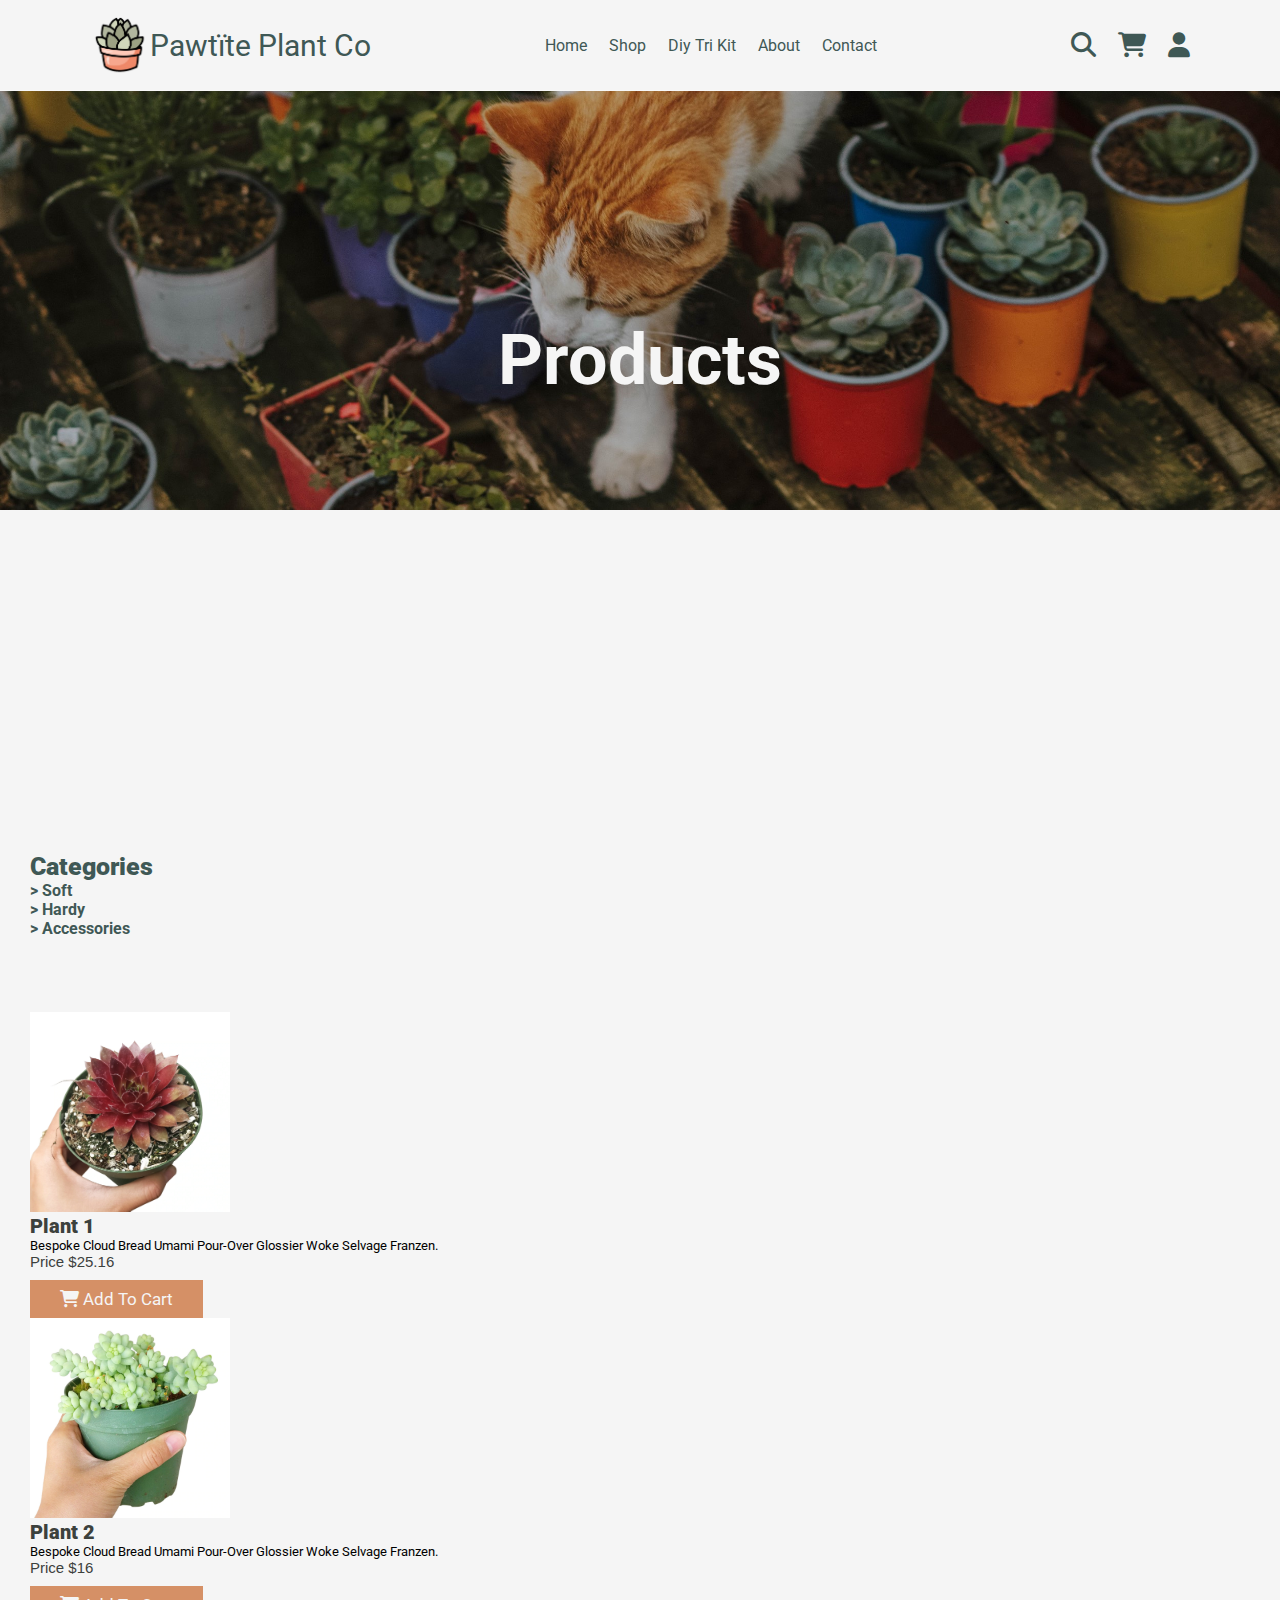
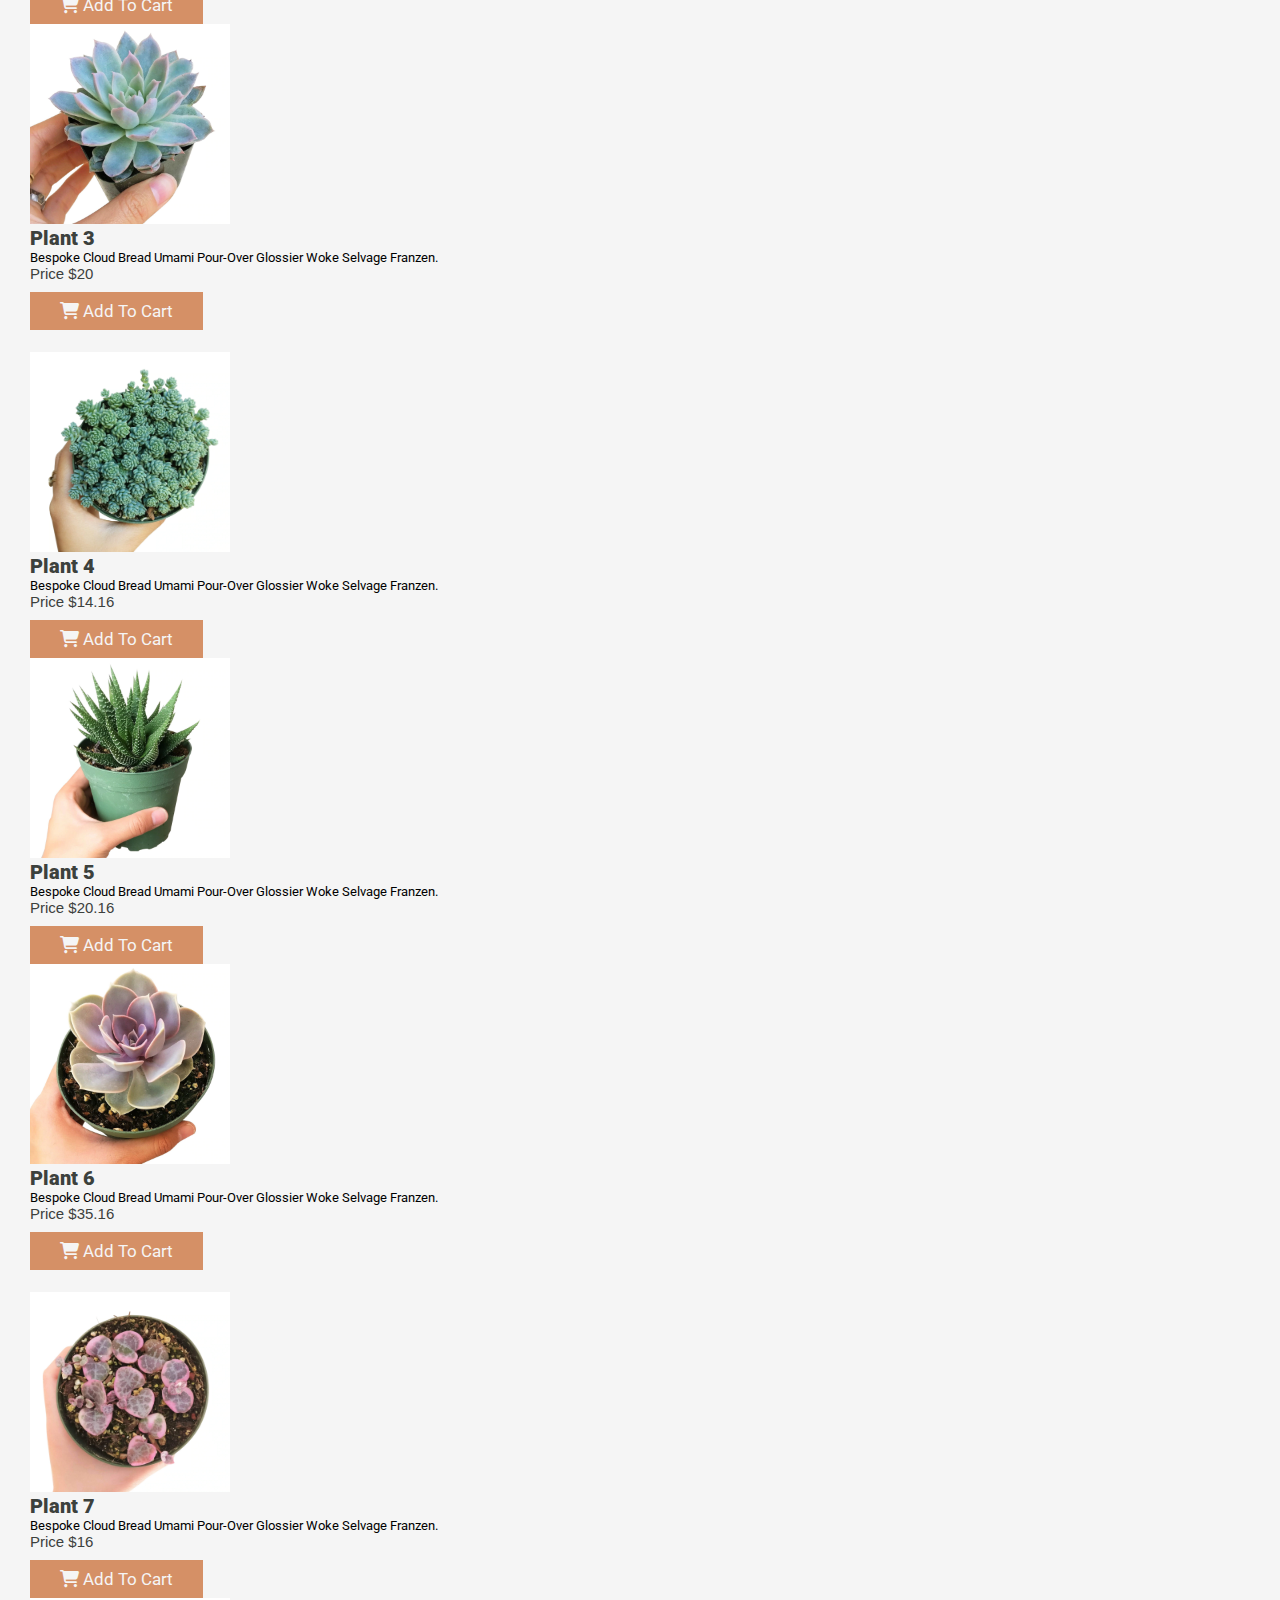
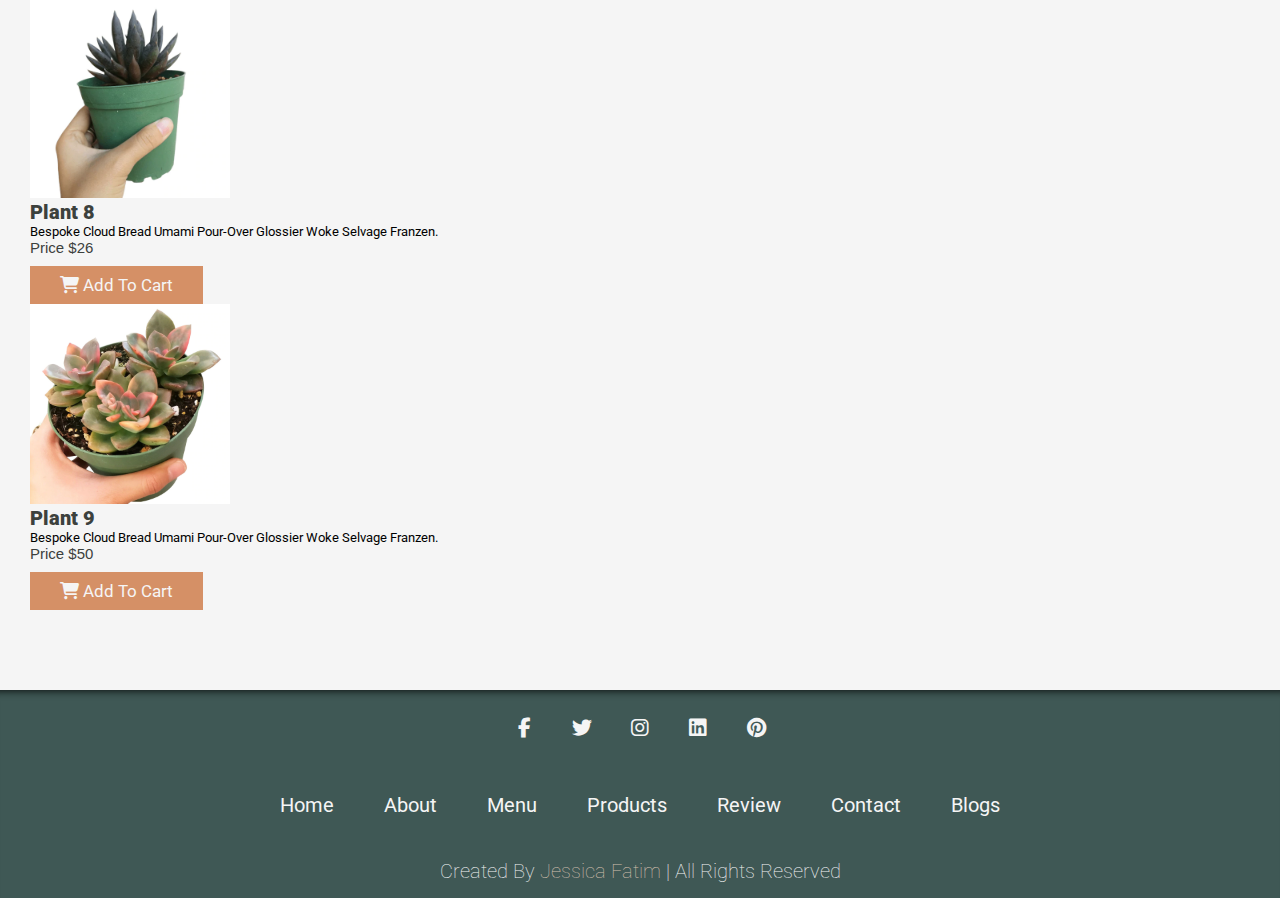
==== product.html @ b2db926b "3 pages before table" ====
<!DOCTYPE html>
<html lang="en">
<head>
    <meta charset="UTF-8">
    <meta http-equiv="X-UA-Compatible" content="IE=edge">
    <meta name="viewport" content="width=device-width, initial-scale=1.0">
    <title>Pawtïte Plant Co | Prodducts</title>
    <!-- font awesome cdn link -->
    <link rel="stylesheet" href="https://cdnjs.cloudflare.com/ajax/libs/font-awesome/6.1.1/css/all.min.css"/>
    <!--bootstrap-->
    <link href="https://cdn.jsdelivr.net/npm/bootstrap@5.1.3/dist/css/bootstrap.min.css" rel="stylesheet" class="a" integrity="sha384-1BmE4kWBq78iYhFldvKuhfTAU6auU8tT94WrHftjDbrCEXSU1oBoqyl2QvZ6jIW3" crossorigin="anonymous"/>
    <!-- custom css file link -->
    <link rel="stylesheet" href="styles/style.css"/>

    <style>
        .banner {
            background-image:
            url(/img/productbanner.jpg);
            /* Create the parallax scrolling effect */
            background-repeat: no-repeat;
            background-attachment: fixed;
            background-size: contain;
            /* padding-top: 70px; */
            position: relative;
            object-fit: cover;
            height: 80vh;
            width:100%;

        }

        .banner-text {
            text-align: center;
            position: relative;
            font-size: 7rem;
            padding: 15rem 0;
            color: var(--white);
            top: 50%;
            left: 50%;
            transform: translate(-50%, -50%);
        }

        .product-page{
            /* padding-top: 10rem;
            padding-bottom: 10rem; */
            padding: 8rem 0;
        }

        .product-image{
	        width: 200px;
	        height: 200px;
        }

        .card-title{
            color: var(--lochinvar);
            font-size: 20px;
        }

        .card-text{
            font-size: 13px;
        }

        .blog-sidebar-title{
            color: var(--main-text);
            font-size: 25px;
        }

        .blog-sidebar-list{
            color: var(--main-text);
            font-size: 16px;
        }

        .blog-sidebar-text{
            color: var(--main-text);
            font-size: 16px;
        }

        .blog-form{
            padding: 3rem;
        }

        .tags{
            color: var(--lochinvar);
            font-family: 'Kanit',sans-serif;
            font-size: 15px;
            font-weight: 200;
        }

        </style>
</head>

<body>
    <!-- header section starts -->

    <header class="header">

        <a href="#" class="logo">
            <div class="brand">
            <img src="img/fakelogo.png" alt="">
            <span>Pawtïte Plant Co</span>
            </div>
        </a>
    
        <nav class="navbar">
    
            <div class="d-block">
                <a id="loginLink">login</a>
                <a href="index.html">home</a>
                <a href="product.html">shop</a>
                <a href="#diy tri kit">diy tri kit</a>
                <a href="index.html#about">about</a>
                <a href="index.html#contact">contact</a>
            </div>
    
        </nav>
    
        <div class="icons">
            <div class="fas fa-search" id="search-btn"></div>
            <div class="fas fa-shopping-cart" id="cart-btn"></div>
            <div class="fa-solid fa-user" id="login-btn"></div>
            <div class="fas fa-bars" id="menu-btn"></div>
            
        </div>
    
        <div class="search-bar-container">
            <input type="search" id="search-bar" placeholder="search here...">
            <label for="search-bar" class="fas fa-search"></label>
        </div>
    
        <div class="cart-items-container">
            <div class="cart-item">
                <span class="fas fa-times"></span>
                <img src="img/cart-item-1.png" alt="">
                <div class="content">
                    <h3>cart item 01</h3>
                    <div class="price">$15.99/-</div>
                </div>
            </div>
            <div class="cart-item">
                <span class="fas fa-times"></span>
                <img src="img/cart-item-2.png" alt="">
                <div class="content">
                    <h3>cart item 02</h3>
                    <div class="price">$15.99/-</div>
                </div>
            </div>
            <div class="cart-item">
                <span class="fas fa-times"></span>
                <img src="img/cart-item-3.png" alt="">
                <div class="content">
                    <h3>cart item 03</h3>
                    <div class="price">$15.99/-</div>
                </div>
            </div>
            <div class="cart-item">
                <span class="fas fa-times"></span>
                <img src="img/cart-item-4.png" alt="">
                <div class="content">
                    <h3>cart item 04</h3>
                    <div class="price">$15.99/-</div>
                </div>
            </div>
            <a href="#" class="btn">checkout now</a>
        </div>
    
    </header>
    
    <!-- header section ends -->

    <!--login form starts-->

<div class="login-form-container">

    <div class="fas fa-times" id="form-close"></div>

    <form action="">
        <h3>login</h3>
        <input type="email" class="box" placeholder="enter your email">
        <input type="password" class="box" placeholder="enter your password">
        <input type="submit" value="login now" class="btn">
        <input type="checkbox" id="remember">
        <label for="remember">remember me</label>
        <p>forget password? <a href="#">click here</a></p>
        <p>don't have an account? <a href="#">register now</a></p>
    </form>

</div>
<!--login form ends-->

    <div class="banner">
        <h1 class="banner-text">Products</h1>
    </div>

	<section class="product-page">
		<div class="container">
			<div class="row">

				<div class="blog-form col-xxl-3">


					<div>&nbsp;</div>
					<div>&nbsp;</div>

					<h2 class="blog-sidebar-title"><b>Categories</b></h2>
					<hr />

					<p class="blog-sidebar-list"><b><span class="list-icon"> > </span> Soft</b></p>
					<p class="blog-sidebar-list"><b><span class="list-icon"> > </span> Hardy</b></p>
					<p class="blog-sidebar-list"><b><span class="list-icon"> > </span> Accessories</b></p>

                    

					<div>&nbsp;</div>
					<div>&nbsp;</div>


				</div>
				<!--END  <div class="col-lg-3 blog-form">-->

				<div class=" col-lg-9" style="padding-left: 30px;">
					<div class="row">
						<div class="col">
							
						</div>

						<div class="col">

						</div>

					</div>
					<!-- Sorting by <div class="row"> -->
					<div>&nbsp;</div>
					<div>&nbsp;</div>

					<div class="row row-cols-8">
						<div class="col-xs-1 col-sm-4 col-md-5 col-lg-4">
							<div class="card">
								<div class="card-body text-center">
									<img src="img/featured-plant-1.png" class="product-image">
									<h5 class="card-title"><b>Plant 1</b></h5>
									<p class="card-text small">Bespoke cloud bread umami pour-over glossier woke selvage franzen.</p>
									<p class="tags">Price $25.16</p>
                                    <a href="#" class="btn" id="add-cart-btn"><i class="fa fa-shopping-cart" aria-hidden="true"></i> Add to cart</a>
								</div>
							</div>
						</div>

						<div class="col-xs-1 col-sm-4 col-md-5 col-lg-4">
							<div class="card">
								<div class="card-body text-center">
									<img src="img/featured-plant-2.png" class="product-image">
									<h5 class="card-title"><b>Plant 2</b></h5>
									<p class="card-text small">Bespoke cloud bread umami pour-over glossier woke selvage franzen.</p>
									<p class="tags">Price $16</p>
									<a href="#" class="btn" id="add-cart-btn"><i class="fa fa-shopping-cart" aria-hidden="true"></i> Add to cart</a>
								</div>
							</div>
						</div>

						<div class="col-xs-1 col-sm-4 col-md-5 col-lg-4">
							<div class="card">
								<div class="card-body text-center">
									<img src="img/featured-plant-3.png" class="product-image">
									<h5 class="card-title"><b>Plant 3</b></h5>
									<p class="card-text small">Bespoke cloud bread umami pour-over glossier woke selvage franzen.</p>
									<p class="tags">Price $20</p>
									<a href="#" class="btn" id="add-cart-btn"><i class="fa fa-shopping-cart" aria-hidden="true"></i> Add to cart</a>
								</div>
							</div>
						</div>

					</div>
					<!-- Sorting by <div class="row"> -->

					<div>&nbsp;</div>
					<div>&nbsp;</div>

					<div class="row">
						<div class="col-xs-1 col-sm-4 col-md-5 col-lg-4">
							<div class="card">
								<div class="card-body text-center">
									<img src="img/featured-plant-4.png" class="product-image">
									<h5 class="card-title"><b>Plant 4</b></h5>
									<p class="card-text small">Bespoke cloud bread umami pour-over glossier woke selvage franzen.</p>
									<p class="tags">Price $14.16</p>
                                    <a href="#" class="btn" id="add-cart-btn"><i class="fa fa-shopping-cart" aria-hidden="true"></i> Add to cart</a>
								</div>
							</div>
						</div>

						<div class="col-xs-1 col-sm-4 col-md-5 col-lg-4">
							<div class="card">
								<div class="card-body text-center">
									<img src="img/featured-plant-5.png" class="product-image">
									<h5 class="card-title"><b>Plant 5</b></h5>
									<p class="card-text small">Bespoke cloud bread umami pour-over glossier woke selvage franzen.</p>
									<p class="tags">Price $20.16</p>
									<a href="#" class="btn" id="add-cart-btn"><i class="fa fa-shopping-cart" aria-hidden="true"></i> Add to cart</a>
								</div>
							</div>
						</div>

						<div class="col-xs-1 col-sm-4 col-md-5 col-lg-4">
							<div class="card">
								<div class="card-body text-center">
									<img src="img/featured-plant-6.png" class="product-image">
									<h5 class="card-title"><b>Plant 6</b></h5>
									<p class="card-text small">Bespoke cloud bread umami pour-over glossier woke selvage franzen.</p>
									<p class="tags">Price $35.16</p>
                                    <a href="#" class="btn" id="add-cart-btn"><i class="fa fa-shopping-cart" aria-hidden="true"></i> Add to cart</a>
								</div>
							</div>
						</div>

					</div>
					<!-- Sorting by <div class="row"> -->
					<div>&nbsp;</div>
					<div>&nbsp;</div>

					<div class="row">
						<div class="col-xs-1 col-sm-4 col-md-5 col-lg-4">
							<div class="card">
								<div class="card-body text-center">
									<img src="img/featured-plant-7.png" class="product-image">
									<h5 class="card-title"><b>Plant 7</b></h5>
									<p class="card-text small">Bespoke cloud bread umami pour-over glossier woke selvage franzen.</p>
									<p class="tags">Price $16</p>
									<a href="#" class="btn" id="add-cart-btn"><i class="fa fa-shopping-cart" aria-hidden="true"></i> Add to cart</a>
								</div>
							</div>
						</div>

						<div class="col-xs-1 col-sm-4 col-md-5 col-lg-4">
							<div class="card">
								<div class="card-body text-center">
									<img src="img/featured-plant-8.png" class="product-image">
									<h5 class="card-title"><b>Plant 8</b></h5>
									<p class="card-text small">Bespoke cloud bread umami pour-over glossier woke selvage franzen.</p>
									<p class="tags">Price $26</p>
									<a href="#" class="btn" id="add-cart-btn"><i class="fa fa-shopping-cart" aria-hidden="true"></i> Add to cart</a>
								</div>
							</div>
						</div>

						<div class="col-xs-1 col-sm-4 col-md-5 col-lg-4">
							<div class="card">
								<div class="card-body text-center">
									<img src="img/featured-plant-9.png" class="product-image">
									<h5 class="card-title"><b>Plant 9</b></h5>
									<p class="card-text small">Bespoke cloud bread umami pour-over glossier woke selvage franzen.</p>
									<p class="tags">Price $50</p>
                                    <a href="#" class="btn" id="add-cart-btn"><i class="fa fa-shopping-cart" aria-hidden="true"></i> Add to cart</a>
								</div>
							</div>
						</div>

					</div>
					<!-- Sorting by <div class="row"> -->
				</div>
            </section>
<!-- footer section starts  -->

<footer class="footer">

    <div class="share">
        <a href="#" class="fab fa-facebook-f"></a>
        <a href="#" class="fab fa-twitter"></a>
        <a href="#" class="fab fa-instagram"></a>
        <a href="#" class="fab fa-linkedin"></a>
        <a href="#" class="fab fa-pinterest"></a>
    </div>

    <div class="links">
        <a href="#">home</a>
        <a href="#">about</a>
        <a href="#">menu</a>
        <a href="#">products</a>
        <a href="#">review</a>
        <a href="#">contact</a>
        <a href="#">blogs</a>
    </div>

    <div class="credit">created by <span>jessica fatim</span> | all rights reserved</div>
 
</footer>

<!-- footer section ends -->

<!-- custom js file link  -->
<script src="/scripts/script.js"></script>
<script src="https://cdn.jsdelivr.net/npm/bootstrap@5.1.3/dist/js/bootstrap.bundle.min.js" integrity="sha384-ka7Sk0Gln4gmtz2MlQnikT1wXgYsOg+OMhuP+IlRH9sENBO0LRn5q+8nbTov4+1p" crossorigin="anonymous"></script>

</body>
</html>
---- styles/style.css ----
@import url('https://fonts.googleapis.com/css2?family=Roboto:wght@100;300;400;500;700&display=swap');
@import url(https://fonts.googleapis.com/css?family=Source+Sans+Pro);

:root{
    --white: #f5f5f5;
    --button-color:#d59066;
    --highlight-color: #f2d1c2;
    --soft-amber:#d1bfad;
    --main-text: #3f5855;
    --lochinvar: #3c413d;
    --horizon: #c3d7d2;
    --border:.1rem solid rgba(255,255,255,.3);
}

*{
    font-family: 'Roboto', sans-serif;
    margin:0; padding:0;
    box-sizing: border-box;
    outline: none; border:none;
    text-decoration: none;
    text-transform: capitalize;
    transition: .2s linear;
}

/* fixes bootstrap blue links*/

a, a:hover, a:focus, a:active{
    text-decoration: none;
    color: inherit;
}

html{
    font-size: 62.5%;
    overflow-x: hidden;
    scroll-padding-top: 9rem;
    scroll-behavior: smooth;
}

html::-webkit-scrollbar{
    width: .8rem;
}

html::-webkit-scrollbar-track{
    background: transparent;
}

html::-webkit-scrollbar-thumb{
    background: var(--lochinvar);
    border-radius: 5rem;
}

.btn{
    margin-top: 1rem;
    display: inline-block;
    padding:.9rem 3rem;
    font-size: 1.7rem;
    color:var(--white);
    background: var(--button-color);
    cursor: pointer;
}

.btn:hover{
background:#d59066;
color:var(--white);
letter-spacing: .2rem;
box-shadow: 0px 0px 7px 1px #a26d4d;
}

body{
    background: var(--white);
}

.heading{
    text-align: center;
    color: var(--button-color);
    text-transform: uppercase;
    padding-bottom: 3.5rem;
    font-size: 4rem;
}

.heading span{
    color:var(--main-text);
    text-transform: uppercase;
}

.header{
    background: var(--white);
    display: flex;
    align-items: center;
    justify-content: space-between;
    padding:1.5rem 7%;
    border-bottom: var(--border);
    position: fixed;
    top:0; left: 0; right: 0;
    z-index: 1000;
}

.header .logo img{
    height: 6rem;
}

.brand {
    display: flex;
    align-items: center;
    color:var(--main-text);
    font-size: 3rem;
}

.header .navbar a{
    margin:0 1rem;
    font-size: 1.6rem;
    color:var(--main-text);
}

.header .navbar a:hover{
    color:var(--soft-amber);
    border-bottom: .1rem solid var(--soft-amber);
    padding-bottom: .5rem;
}

.header .icons div{
    color:#3f5855;
    cursor: pointer;
    font-size: 2.5rem;
    margin-left: 2rem;
}

.header .icons div:hover{
    color:var(--soft-amber);
}

.fa-times{
    font-size: 25px !important;
}

#menu-btn{
    display: none;
}

#loginLink{
    display: none;
}

.header .search-bar-container{
    position: absolute;
    top:115%; right: 7%;
    background: var(--white);
    width: 50rem;
    height: 5rem;
    display: flex;
    align-items: center;
    transform: scaleY(0);
    transform-origin: top;
}
  
.header .search-bar-container.active{
    transform: scaleY(1);
    box-shadow: rgba(50, 50, 93, 0.25) 0px 13px 27px -5px, rgba(0, 0, 0, 0.3) 0px 8px 16px -8px;
}
  
.header .search-bar-container input{
    height: 100%;
    width: 100%;
    font-size: 1.6rem;
    color: var(--main-text);
    padding:1rem;
    text-transform: none;
}
  
.header .search-bar-container label{
    color: var(--main-text);
    cursor: pointer;
    font-size: 2.2rem;
    margin-right: 1.5rem;
}
  
.header .search-bar-container label:hover{
    color:var(--soft-amber);
}
/* loginform */
.login-form-container{
    position: fixed;
    top:-120%; left: 0;
    z-index: 10000;
    min-height: 100vh;
    width:100%;
    background:rgba(0,0,0,.7);
    display: flex;
    align-items: center;
    justify-content: center;
}
  
.login-form-container.active{
top:0;
}

.login-form-container form{
margin:2rem;
padding:1.5rem 2rem;
border-radius: .5rem;
background:#fff;
width:50rem;
}

.login-form-container form h3{
font-size: 3rem;
color:#444;
text-transform: uppercase;
text-align: center;
padding:1rem 0;
}

.login-form-container form .box{
width:100%;
padding:1rem;
font-size: 1.7rem;
color:#333;
margin:.6rem 0;
border:.1rem solid rgba(0,0,0,.3);
text-transform: none;
}

.login-form-container form .box:focus{
border-color: #333;
}

.login-form-container form #remember{
margin:2rem 0;
}

.login-form-container form label{
font-size: 1.5rem;
}

.login-form-container form .btn{
display: block;
width:100%;
}
  
.login-form-container form p{
    padding:.5rem 0;
    font-size: 1.5rem;
    color:#666;
}
  
.login-form-container form p a{
    color:var(#666);
}
  
.login-form-container form p a:hover{
    color:#333;
    text-decoration: underline;
}
  
.login-form-container #form-close{
      
    position: absolute;
    top:2rem; right:3rem;
    font-size: 5rem;
    color:var(--button-color);
    cursor: pointer;
}
/* loginformend */

.header .cart-items-container{
    position: absolute;
    top:100%; right: -100%;
    height: calc(100vh - 9.5rem);
    width: 35rem;
    background: #fff;
    padding:0 1.5rem;
}

.header .cart-items-container.active{
    right: 0;
}

.header .cart-items-container .cart-item{
    position: relative;
    margin:2rem 0;
    display: flex;
    align-items: center;
    gap:1.5rem;
}

.header .cart-items-container .cart-item .fas fa-times{
    position: absolute;
    top:1rem; right: 1rem;
    font-size: 2rem;
    cursor: pointer;
    color: var(--black);
}

.header .cart-items-container .cart-item .fas fa-times:hover{
    color:var(--main-color);
}

.header .cart-items-container .cart-item img{
    height: 7rem;
}

.header .cart-items-container .cart-item .content h3{
    font-size: 2rem;
    color:var(--main-text);
    padding-bottom: .5rem;
}

.header .cart-items-container .cart-item .content .price{
    font-size: 1.5rem;
    color:var(--main-text);
}

.header .cart-items-container .btn{
    width: 100%;
    text-align: center;
}

#home{
    
   padding-top:91px;
   
}

.carousel-item img {
    object-fit: cover;
    object-position: center;
    height: 60vh;
    overflow: hidden;
}

.carousel-item:before {
    content:"";
    display:block;
    position:absolute;
    top: 0;
    width: 100vw;
    height: 60vh;
    background-image:linear-gradient(to bottom, transparent, rgba(0,0,0,0.7));
  }


.carousel-caption{
    right: 0;
    left: 50%;
    transform: translate(-50%, -50%);
}

.home .carousel-item h1{
    font-size: 3rem;
    /* margin-bottom: .5em; */
    color:var(--white);
    opacity: 0;
    
}

.home .carousel-item p{
    font-size: 1.5em;
    color:var(--white);
    opacity: 0;
}

.home .carousel-item.active h1{
    animation: fadeInLeft 1s ease forwards;
}

.home .carousel-item.active p{
    animation: fadeInRight 1s ease forwards;
}

@keyframes fadeInLeft{
    0%{
        opacity: 0;
        transform: translateX(-30px);
    }
    100%{
        opacity: 1;
        transform: translateX(0px);
    }
}
@keyframes fadeInRight{
    0%{
        opacity: 0;
        transform: translateX(30px);
    }
    100%{
        opacity: 1;
        transform: translateX(0px);
    }
}

.about, .featured, .review, .contact{
    padding:2rem 7%;
}

.about .row{
    display:flex;
    align-items: center;
    background:var(--horizon);
    flex-wrap: wrap;
}

.about .row:hover {
    transform: scale(1.01);
}

.about .row .image{
    flex:1 1 45rem;

}

.about .row .image img{
    width: 100%;
    padding: 1.5rem;
    padding-top: 2.5rem;
    padding-bottom: 2.5rem;
}

.about .row .content{
    flex:1 1 45rem;
}

.about .row .content h3{
    font-size: 3rem;
    color:var(--lochinvar);
}

.about .row .content p{
    font-size: 1.6rem;
    color:var(--white);
    padding:1rem 0;
    line-height: 1.8;
}

.featured .box-container{
    display: grid;
    grid-template-columns: repeat(auto-fit, minmax(30rem, 1fr));
    gap:1.5rem;
}

.featured .box-container .box{
    padding:5rem;
    text-align: center;
    border:var(--soft-amber);    
}

.featured .box-container .box img{
    height: 10rem;
}

.featured .box-container .box h3{
    color: var(--soft-amber);
    font-size: 2rem;
    padding:1rem 0;
}

.featured .box-container .box:hover h3{
    color: var(--main-text);
}

.featured .box-container .box:hover div{
    color: var(--main-text);
}

.featured .box-container .box .price{
    color: var(--soft-amber);
    font-size: 2.5rem;
    padding:.5rem 0;
}

.featured .box-container .box .price span{
    font-size: 1.5rem;
    text-decoration: line-through;
    font-weight: lighter;
}

.featured .box-container .box:hover{
    background:var(--highlight-color);
}

.featured .box-container .box:hover > *{
    color:var(--white);
}
/* featured products end */

/* review section */
.review .box-container{
    display: flex;
    grid-template-columns: repeat(auto-fit, minmax(30rem, 1fr));
    gap:1.5rem;
}

.review .box-container .box{
    border:var(--border);
    text-align: center;
    padding:3rem 2rem;
}

.review .box-container .box p{
    font-size: 1.5rem;
    line-height: 1.8;
    color:var(--main-text);
    padding:2rem 0;
}

.review .box-container .box .user{
    height: 7rem;
    width: 7rem;
    border-radius: 50%;
    object-fit: cover;
}

.review .box-container .box h3{
    padding:1rem 0;
    font-size: 2rem;
    color:#fff;
}

.review .box-container .box .stars i{
    font-size: 1.5rem;
    color:var(--lochinvar);
}
/* review section end*/

/* contact form starts */

.contact{
    padding-bottom: 10rem;
}
.contact .row{
    display: flex;
    background:var(--soft-amber);
    flex-wrap: wrap;
    gap:1rem;
    
}

.contact .row .map{
    flex:1 1 45rem;
    padding-top: 1rem;
    padding-bottom: 1rem;
    width: 100%;
    object-fit: cover;
}

.contact .row form{
    flex:1 1 45rem;
    padding:5rem 2rem;
    text-align: center;
}

.contact .row form h3{
    text-transform: uppercase;
    font-size: 3.5rem;
    color:var(--white);
}

.contact .row form .inputBox{
    display: flex;
    align-items: center;
    margin-top: 2rem;
    margin-bottom: 2rem;
    background:var(--white);
    border:var(--soft-amber);
}

.contact .row form .inputBox span{
    color: var(--main-text);
    font-size: 2rem;
    padding-left: 2rem;
}

.contact .row form .inputBox input{
    width: 100%;
    padding:2rem;
    font-size: 1.7rem;
    color:var(--main-text);
    text-transform: none;
    background:none;
}

.select-box {
    cursor: pointer;
    position : relative;
    margin-bottom: 5rem;
    width: 100%;
  }
  
  .select,
  .label {
    color: var(--main-text);
    display: block;
    font: 400 17px/2em 'Source Sans Pro', sans-serif;
  }
  
  .select {
    width: 100%;
    position: absolute;
    top: 0;
    padding: 5px 0;
    height: 40px;
    opacity: 0;
    filter: "progid:DXImageTransform.Microsoft.Alpha(Opacity=0)";
    background: none transparent;
    border: 0 none;
  }
  .select-box1 {
    background: var(--white);
  }
  
  .label {
    position: relative;
    padding: 5px 10px;
    cursor: pointer;
  }
  .open .label::after {
     content: "▲";
  }
  .label::after {
    content: "▼";
    font-size: 12px;
    position: absolute;
    right: 0;
    top: 0;
    padding: 5px 15px;
    border-left: 5px solid var(--white);
  }

/* contact form ends */

footer{
    background:var(--main-text);
    text-align: center;
    box-shadow: inset 0 10px 10px -10px black;
    /* position:relative; */
    /* padding-top: 20px; */
    bottom: 0;
    width: 100%;
}

footer .share{
    padding:1rem 0;
}

footer .share a{
    height: 5rem;
    width: 5rem;
    line-height: 5rem;
    font-size: 2rem;
    color:var(--white);
    border:var(--white);
    margin:.3rem;
    border-radius: 50%;
}

footer .share a:hover{
    background-color: var(--lochinvar);
}

footer .links{
    display: flex;
    justify-content: center;
    flex-wrap: wrap;
    padding:2rem 0;
    gap:1rem;
}

footer .links a{
    padding:.7rem 2rem;
    color:var(--white);
    border:var(--white);
    font-size: 2rem;
}

footer .links a:hover{
    background:var(--lochinvar);
}

footer .credit{
    font-size: 2rem;
    color:var(--white);
    font-weight: lighter;
    padding:1.5rem;
}

footer .credit span{
    color:var(--soft-amber);
}

/* registration form */



/* media queries  */
@media (min-width:991px){
    #home{
    
        padding-top:91px;
        
     }
}

@media (max-width:991px){

    html{
        font-size: 55%;
    }

    #home{
    
        padding-top:80.17px;
        
     }

}

@media (max-width:863px){

    #menu-btn{
        display: inline-block;
    }

    #loginLink{
        display:inline-block;
    }

    #login-btn{
        display:none;
    }

    .header .navbar{
        position: absolute;
        top:100%; right: -100%;
        background: #fff;
        width: 30rem;
        height: calc(100vh - 9.5rem);
    }

    .header .navbar.active{
        right:0;
    }

    .header .navbar a{
        color:var(--black);
        display: block;
        margin:1.5rem;
        padding:.5rem;
        font-size: 2rem;
    }

    .header .navbar .d-block{
        height: 130rem;
    }

    .header .search-form{
        width: 90%;
        right: 2rem;
    }

    /* #home{
    
        padding-top:80.17px;
        
     } */

    .home{
        background-position: left;
        justify-content: center;
        text-align: center;
    }

    .home .content h3{
        font-size: 4.5rem;
    }

    .home .content p{
        font-size: 1.5rem;
    }

}

@media (max-width:650px){
.review .box-container{
    display: grid;
    grid-template-columns: repeat(auto-fit, minmax(30rem, 1fr));
    gap:1.5rem;
    }
}

@media (max-width:437px){

    html{
        font-size: 50%;
    }

    #menu-btn{
        display: inline-block;
    }

    #loginLink{
        display:inline-block;
    }

    #login-btn{
        display:none;
    }

    .brand span{
        font-size:2rem;
    }

    .search-bar-container.active{
        width: 40rem;
    }

    #home{
        padding-top:73px;
     }
}

@media (max-width:280px){
    #search-btn{
        display:none;
    }
}
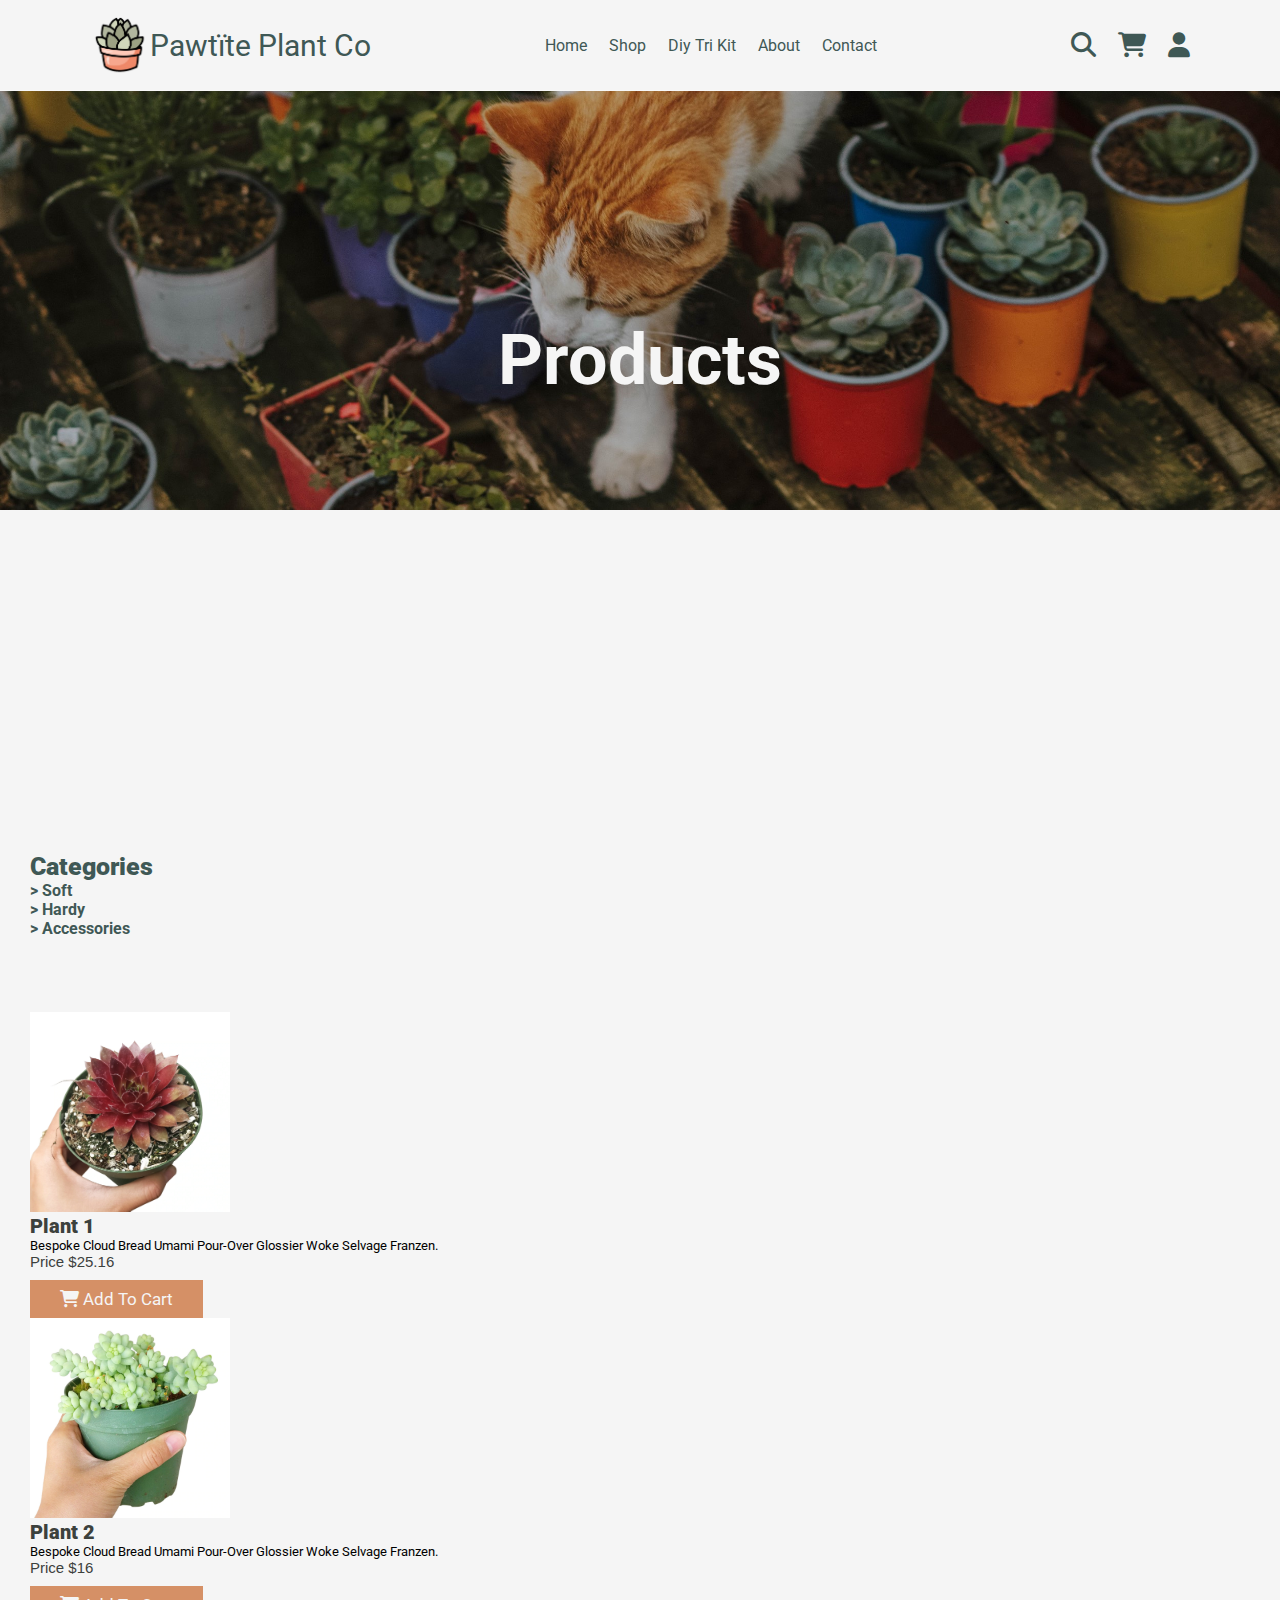
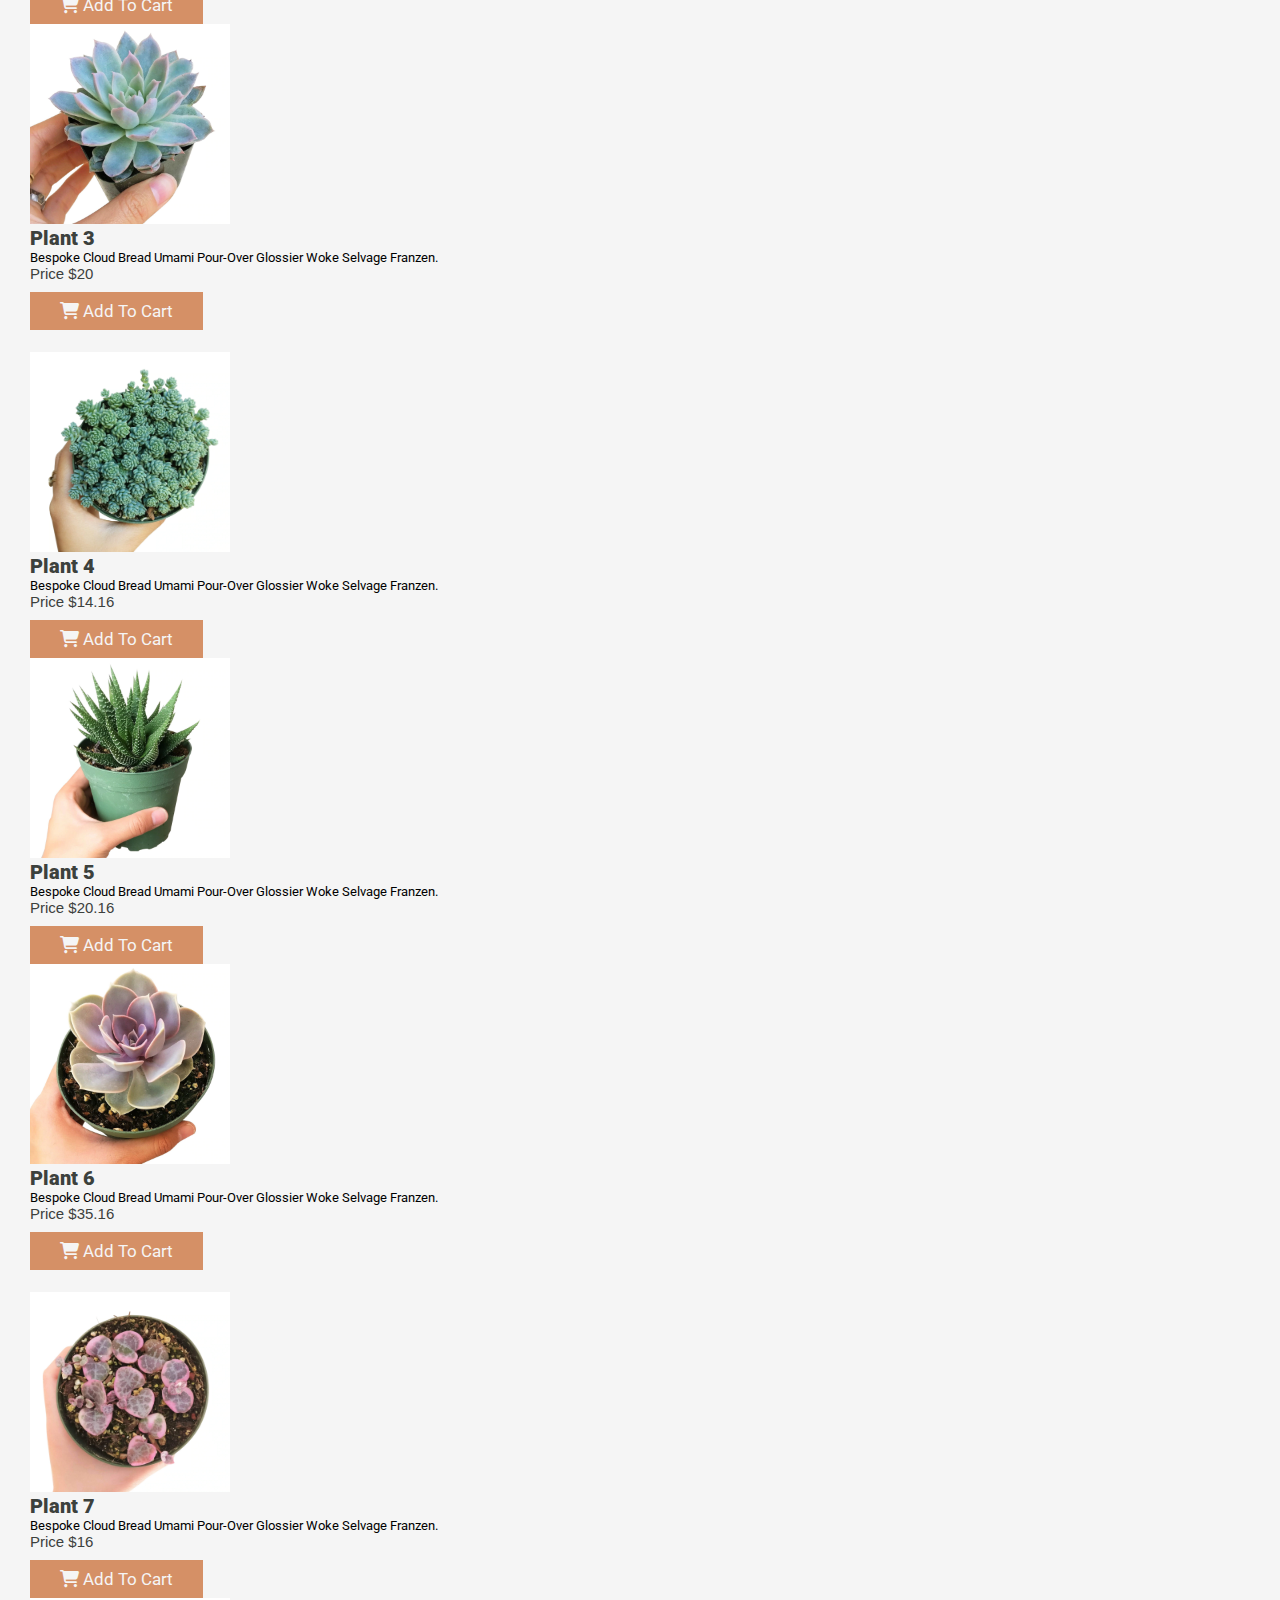
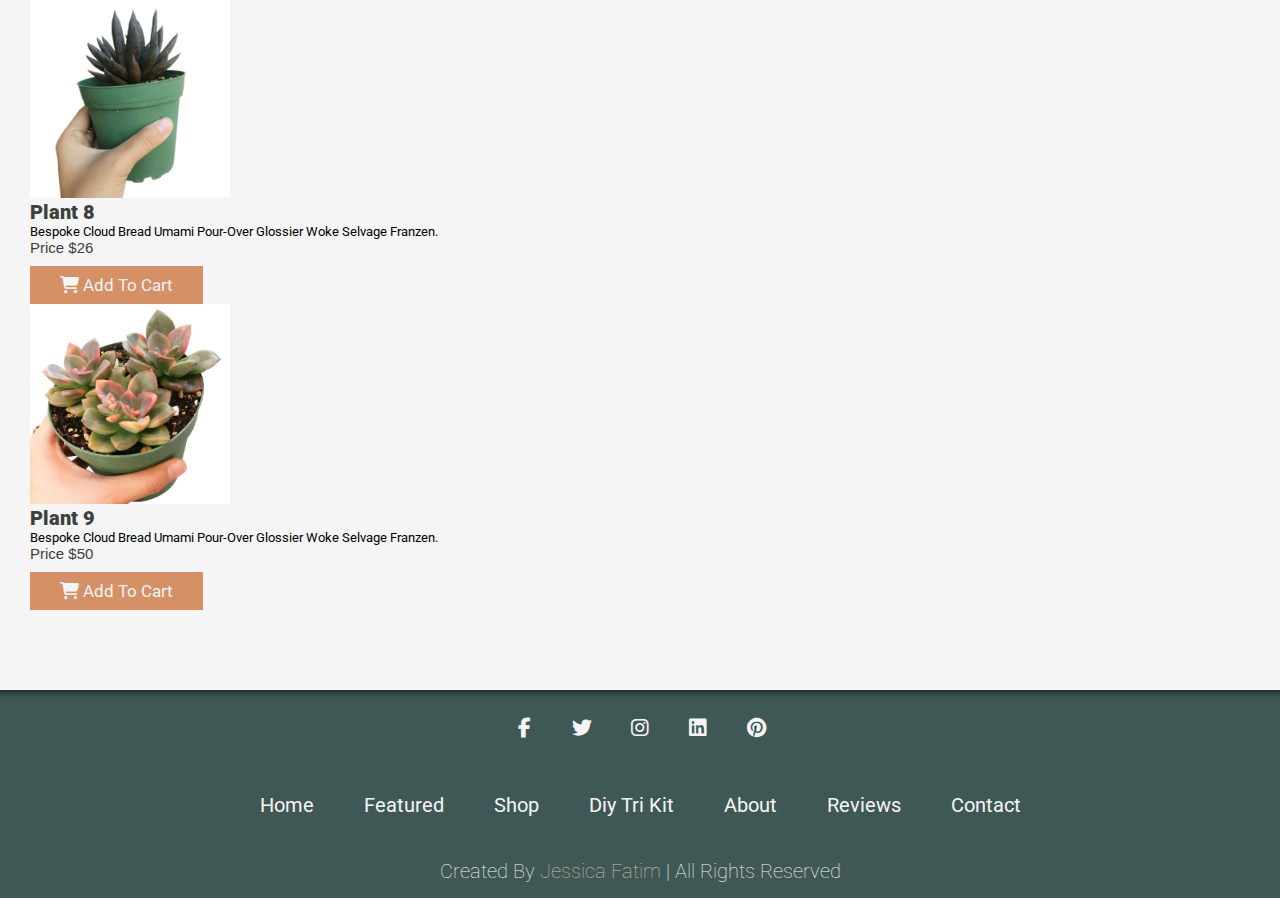
==== commit 50b4b4b9: "final draft for SBA" ====
--- a/product.html
+++ b/product.html
@@ -106,7 +106,7 @@
                 <a id="loginLink">login</a>
                 <a href="index.html">home</a>
                 <a href="product.html">shop</a>
-                <a href="#diy tri kit">diy tri kit</a>
+                <a href="index.html#diy">diy tri kit</a>
                 <a href="index.html#about">about</a>
                 <a href="index.html#contact">contact</a>
             </div>
@@ -129,7 +129,7 @@
         <div class="cart-items-container">
             <div class="cart-item">
                 <span class="fas fa-times"></span>
-                <img src="img/cart-item-1.png" alt="">
+                <img src="img/cart-plant-7.png" alt="">
                 <div class="content">
                     <h3>cart item 01</h3>
                     <div class="price">$15.99/-</div>
@@ -137,7 +137,7 @@
             </div>
             <div class="cart-item">
                 <span class="fas fa-times"></span>
-                <img src="img/cart-item-2.png" alt="">
+                <img src="img/cart-plant-8.png" alt="">
                 <div class="content">
                     <h3>cart item 02</h3>
                     <div class="price">$15.99/-</div>
@@ -145,7 +145,7 @@
             </div>
             <div class="cart-item">
                 <span class="fas fa-times"></span>
-                <img src="img/cart-item-3.png" alt="">
+                <img src="img/cart-plant-9.png" alt="">
                 <div class="content">
                     <h3>cart item 03</h3>
                     <div class="price">$15.99/-</div>
@@ -153,7 +153,7 @@
             </div>
             <div class="cart-item">
                 <span class="fas fa-times"></span>
-                <img src="img/cart-item-4.png" alt="">
+                <img src="img/cart-plant-3.png" alt="">
                 <div class="content">
                     <h3>cart item 04</h3>
                     <div class="price">$15.99/-</div>
@@ -180,7 +180,7 @@
         <input type="checkbox" id="remember">
         <label for="remember">remember me</label>
         <p>forget password? <a href="#">click here</a></p>
-        <p>don't have an account? <a href="#">register now</a></p>
+        <p>don't have an account? <a href="registration.html">register now</a></p>
     </form>
 
 </div>
@@ -370,13 +370,13 @@
     </div>
 
     <div class="links">
-        <a href="#">home</a>
-        <a href="#">about</a>
-        <a href="#">menu</a>
-        <a href="#">products</a>
-        <a href="#">review</a>
-        <a href="#">contact</a>
-        <a href="#">blogs</a>
+        <a href="index.html">home</a>
+        <a href="index.html#featured">featured</a>
+        <a href="#">shop</a>
+        <a href="index.html#diy">diy tri kit</a>
+        <a href="index.html#about">about</a>
+        <a href="index.html#review">reviews</a>
+        <a href="index.html#contact">contact</a>
     </div>
 
     <div class="credit">created by <span>jessica fatim</span> | all rights reserved</div>
--- a/styles/style.css
+++ b/styles/style.css
@@ -198,7 +198,7 @@
 margin:2rem;
 padding:1.5rem 2rem;
 border-radius: .5rem;
-background:#fff;
+background:var(--white);
 width:50rem;
 }
 
@@ -214,7 +214,7 @@
 width:100%;
 padding:1rem;
 font-size: 1.7rem;
-color:#333;
+color:var(--lochinvar);
 margin:.6rem 0;
 border:.1rem solid rgba(0,0,0,.3);
 text-transform: none;
@@ -240,15 +240,15 @@
 .login-form-container form p{
     padding:.5rem 0;
     font-size: 1.5rem;
-    color:#666;
+    color:var(--lochinvar);
 }
   
 .login-form-container form p a{
-    color:var(#666);
+    color:var(--button-color);
 }
   
 .login-form-container form p a:hover{
-    color:#333;
+    color:var(--soft-amber);
     text-decoration: underline;
 }
   
@@ -388,6 +388,30 @@
     }
 }
 
+.diy{
+    padding: 20%;
+    background-image: url(/img/plantbg.jpg);
+    background-repeat: no-repeat;
+    background-attachment: fixed;
+    background-size: cover;
+}
+
+.diy span{
+    color: var(--button-color);
+    /* background-color: var(--white); */
+    
+}
+
+.diy h1{
+    color: var(--main-text);
+    background-color: var(--white);
+    padding-bottom: 0 !important;
+}
+
+.table{
+    font-size: 2rem;
+}
+
 .about, .featured, .review, .contact{
     padding:2rem 7%;
 }
@@ -599,7 +623,7 @@
     padding: 5px 0;
     height: 40px;
     opacity: 0;
-    filter: "progid:DXImageTransform.Microsoft.Alpha(Opacity=0)";
+    /* filter: "progid:DXImageTransform.Microsoft.Alpha(Opacity=0)"; */
     background: none transparent;
     border: 0 none;
   }
@@ -627,21 +651,19 @@
 
 /* contact form ends */
 
-footer{
+.footer{
     background:var(--main-text);
     text-align: center;
     box-shadow: inset 0 10px 10px -10px black;
-    /* position:relative; */
-    /* padding-top: 20px; */
-    bottom: 0;
     width: 100%;
-}
-
-footer .share{
+    position: relative;
+}
+
+.footer .share{
     padding:1rem 0;
 }
 
-footer .share a{
+.footer .share a{
     height: 5rem;
     width: 5rem;
     line-height: 5rem;
@@ -652,11 +674,11 @@
     border-radius: 50%;
 }
 
-footer .share a:hover{
+.footer .share a:hover{
     background-color: var(--lochinvar);
 }
 
-footer .links{
+.footer .links{
     display: flex;
     justify-content: center;
     flex-wrap: wrap;
@@ -664,25 +686,25 @@
     gap:1rem;
 }
 
-footer .links a{
+.footer .links a{
     padding:.7rem 2rem;
     color:var(--white);
     border:var(--white);
     font-size: 2rem;
 }
 
-footer .links a:hover{
+.footer .links a:hover{
     background:var(--lochinvar);
 }
 
-footer .credit{
+.footer .credit{
     font-size: 2rem;
     color:var(--white);
     font-weight: lighter;
     padding:1.5rem;
 }
 
-footer .credit span{
+.footer .credit span{
     color:var(--soft-amber);
 }
 
@@ -730,7 +752,7 @@
     .header .navbar{
         position: absolute;
         top:100%; right: -100%;
-        background: #fff;
+        background: var(--white);
         width: 30rem;
         height: calc(100vh - 9.5rem);
     }
@@ -740,7 +762,7 @@
     }
 
     .header .navbar a{
-        color:var(--black);
+        color:var(--main-text);
         display: block;
         margin:1.5rem;
         padding:.5rem;
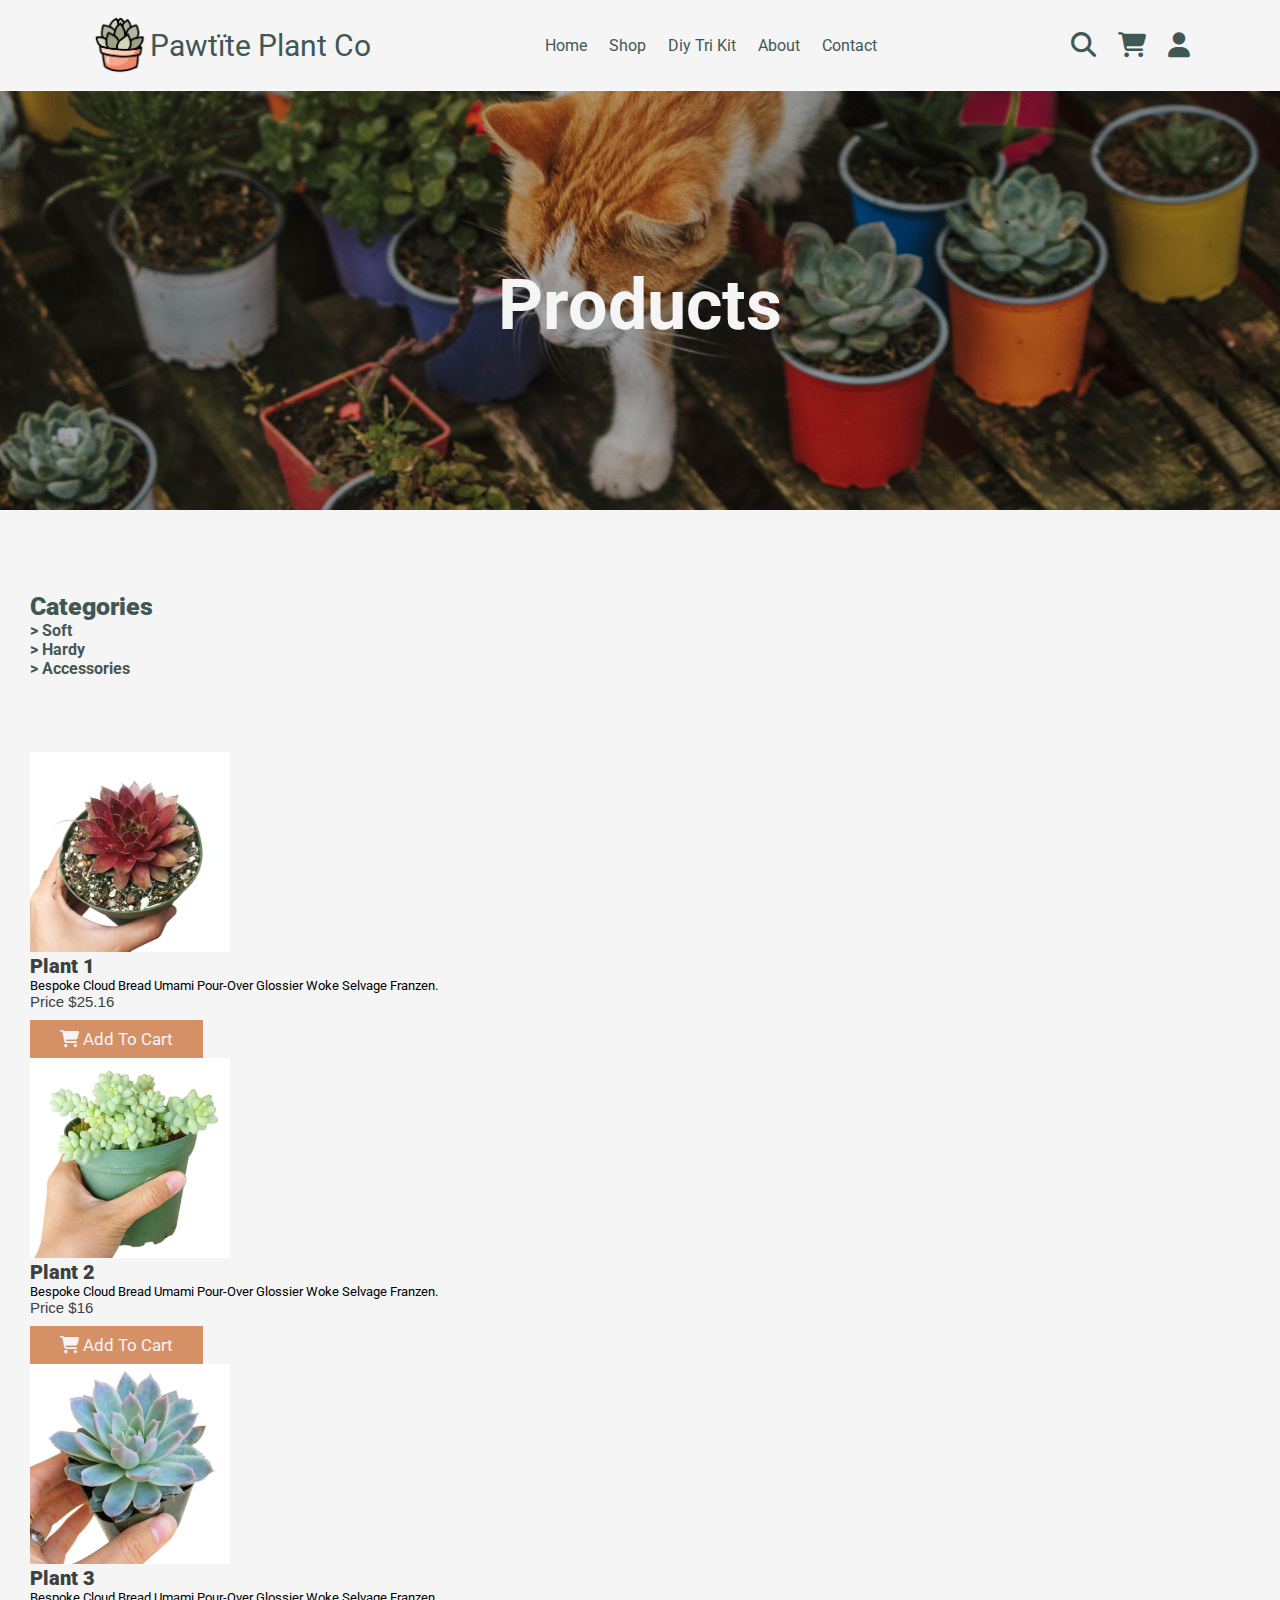
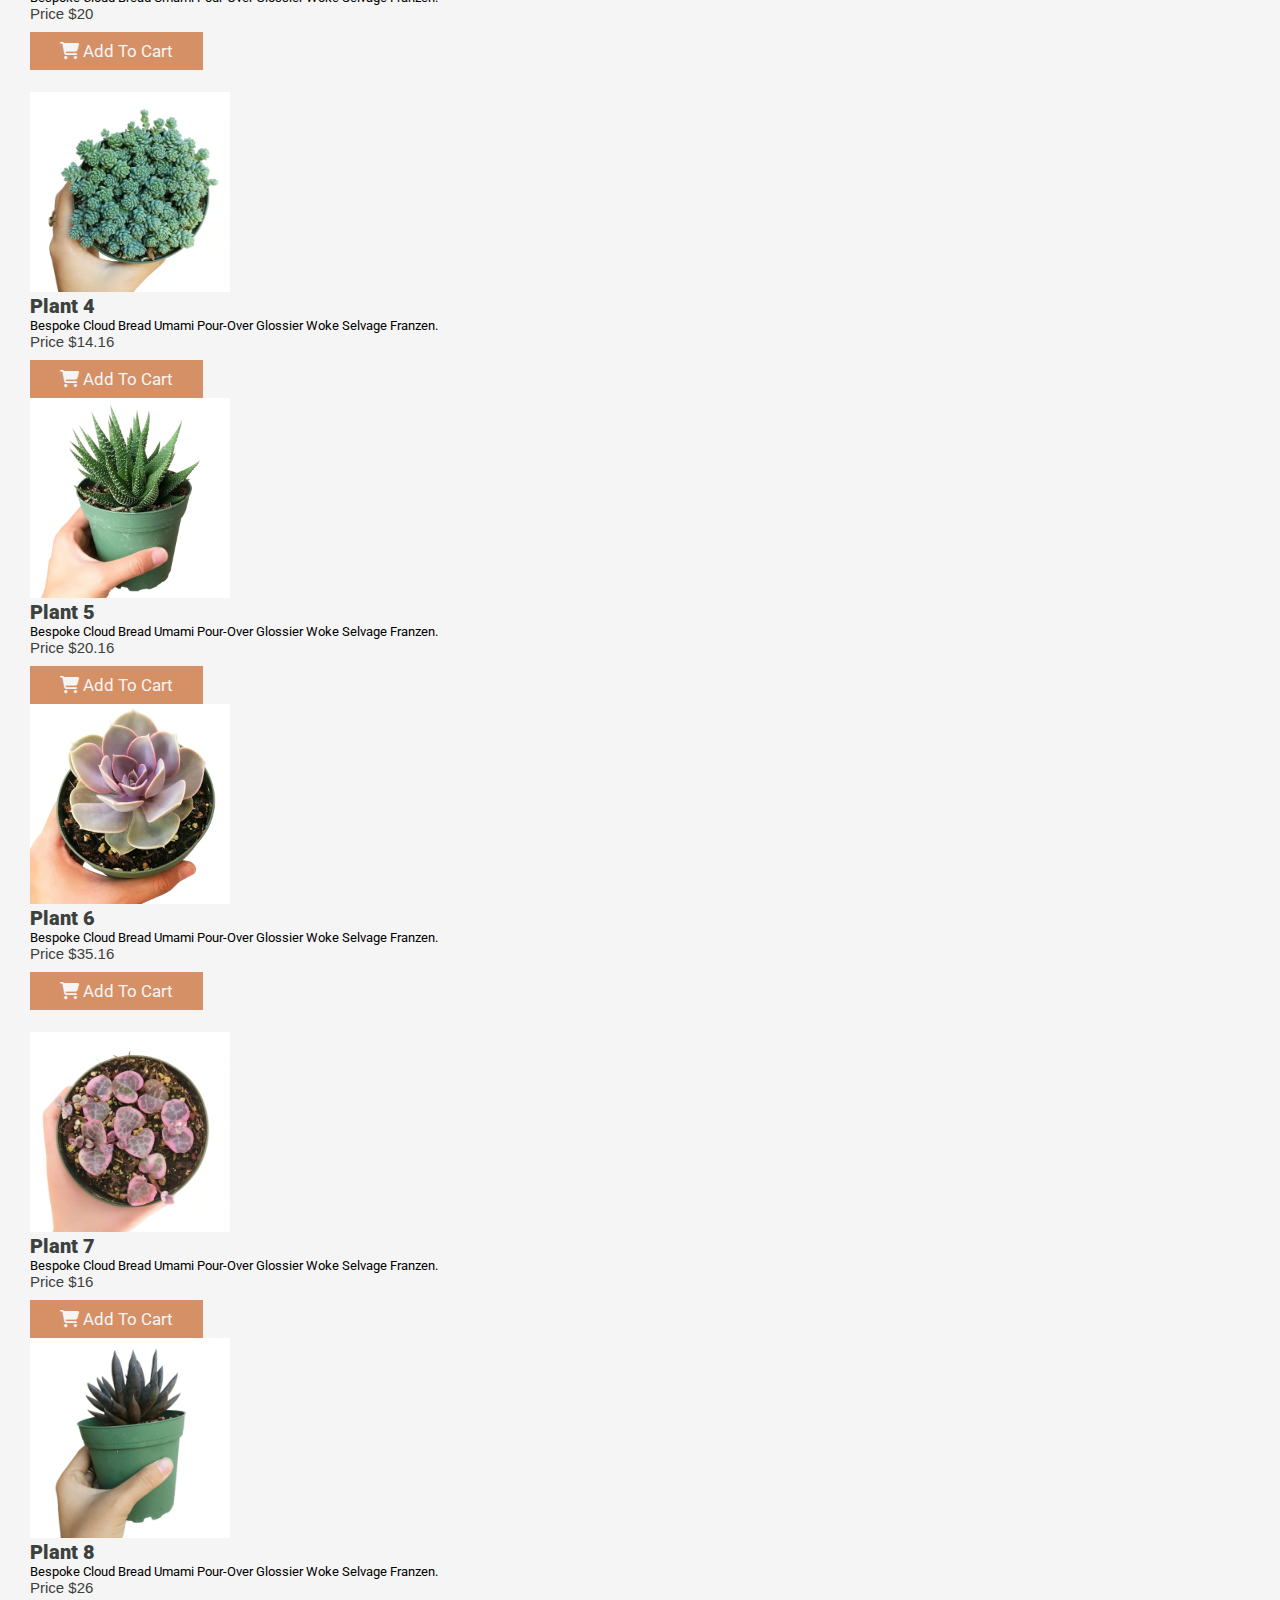
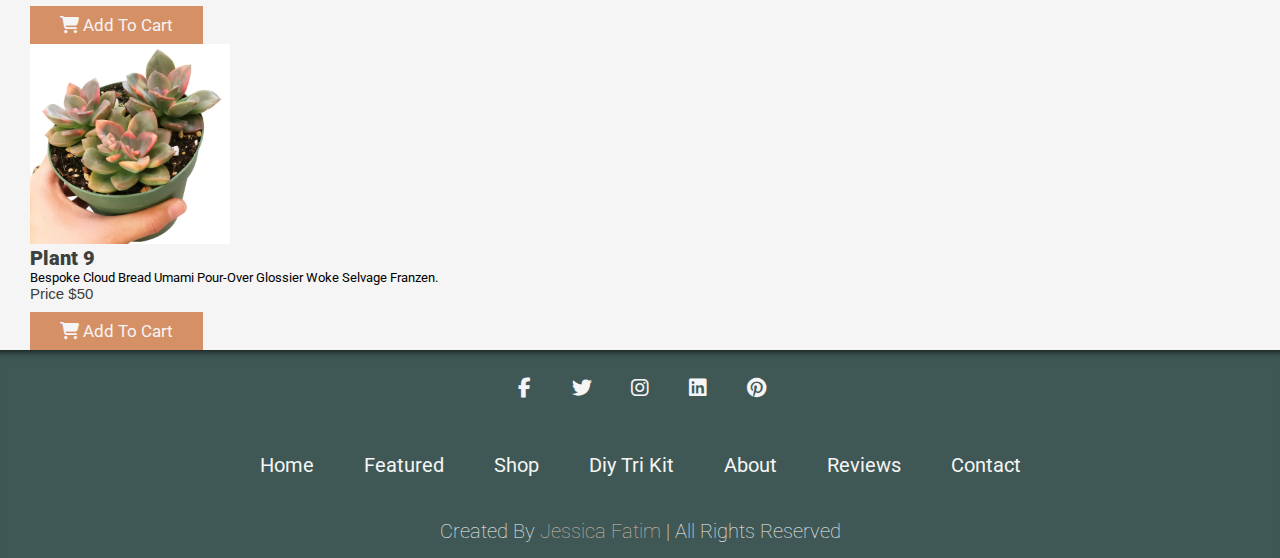
==== commit 35bc1892: "github first pass" ====
--- a/product.html
+++ b/product.html
@@ -4,7 +4,7 @@
     <meta charset="UTF-8">
     <meta http-equiv="X-UA-Compatible" content="IE=edge">
     <meta name="viewport" content="width=device-width, initial-scale=1.0">
-    <title>Pawtïte Plant Co | Prodducts</title>
+    <title>Pawtïte Plant Co | Products</title>
     <!-- font awesome cdn link -->
     <link rel="stylesheet" href="https://cdnjs.cloudflare.com/ajax/libs/font-awesome/6.1.1/css/all.min.css"/>
     <!--bootstrap-->
@@ -13,6 +13,8 @@
     <link rel="stylesheet" href="styles/style.css"/>
 
     <style>
+
+
         .banner {
             background-image:
             url(/img/productbanner.jpg);
@@ -20,19 +22,23 @@
             background-repeat: no-repeat;
             background-attachment: fixed;
             background-size: contain;
-            /* padding-top: 70px; */
+            padding-top: 70px;
             position: relative;
             object-fit: cover;
-            height: 80vh;
+            height: 60vh;
             width:100%;
+            display: block;
+            overflow: hidden;
 
         }
 
         .banner-text {
             text-align: center;
+            justify-content: center;
             position: relative;
+            display: flex;
             font-size: 7rem;
-            padding: 15rem 0;
+            padding: 5rem;
             color: var(--white);
             top: 50%;
             left: 50%;
@@ -40,9 +46,9 @@
         }
 
         .product-page{
-            /* padding-top: 10rem;
-            padding-bottom: 10rem; */
-            padding: 8rem 0;
+            width: 100%;
+            display: flex;
+            vertical-align: middle;
         }
 
         .product-image{
@@ -186,9 +192,9 @@
 </div>
 <!--login form ends-->
 
-    <div class="banner">
+    <section class="banner">
         <h1 class="banner-text">Products</h1>
-    </div>
+    </section>
 
 	<section class="product-page">
 		<div class="container">
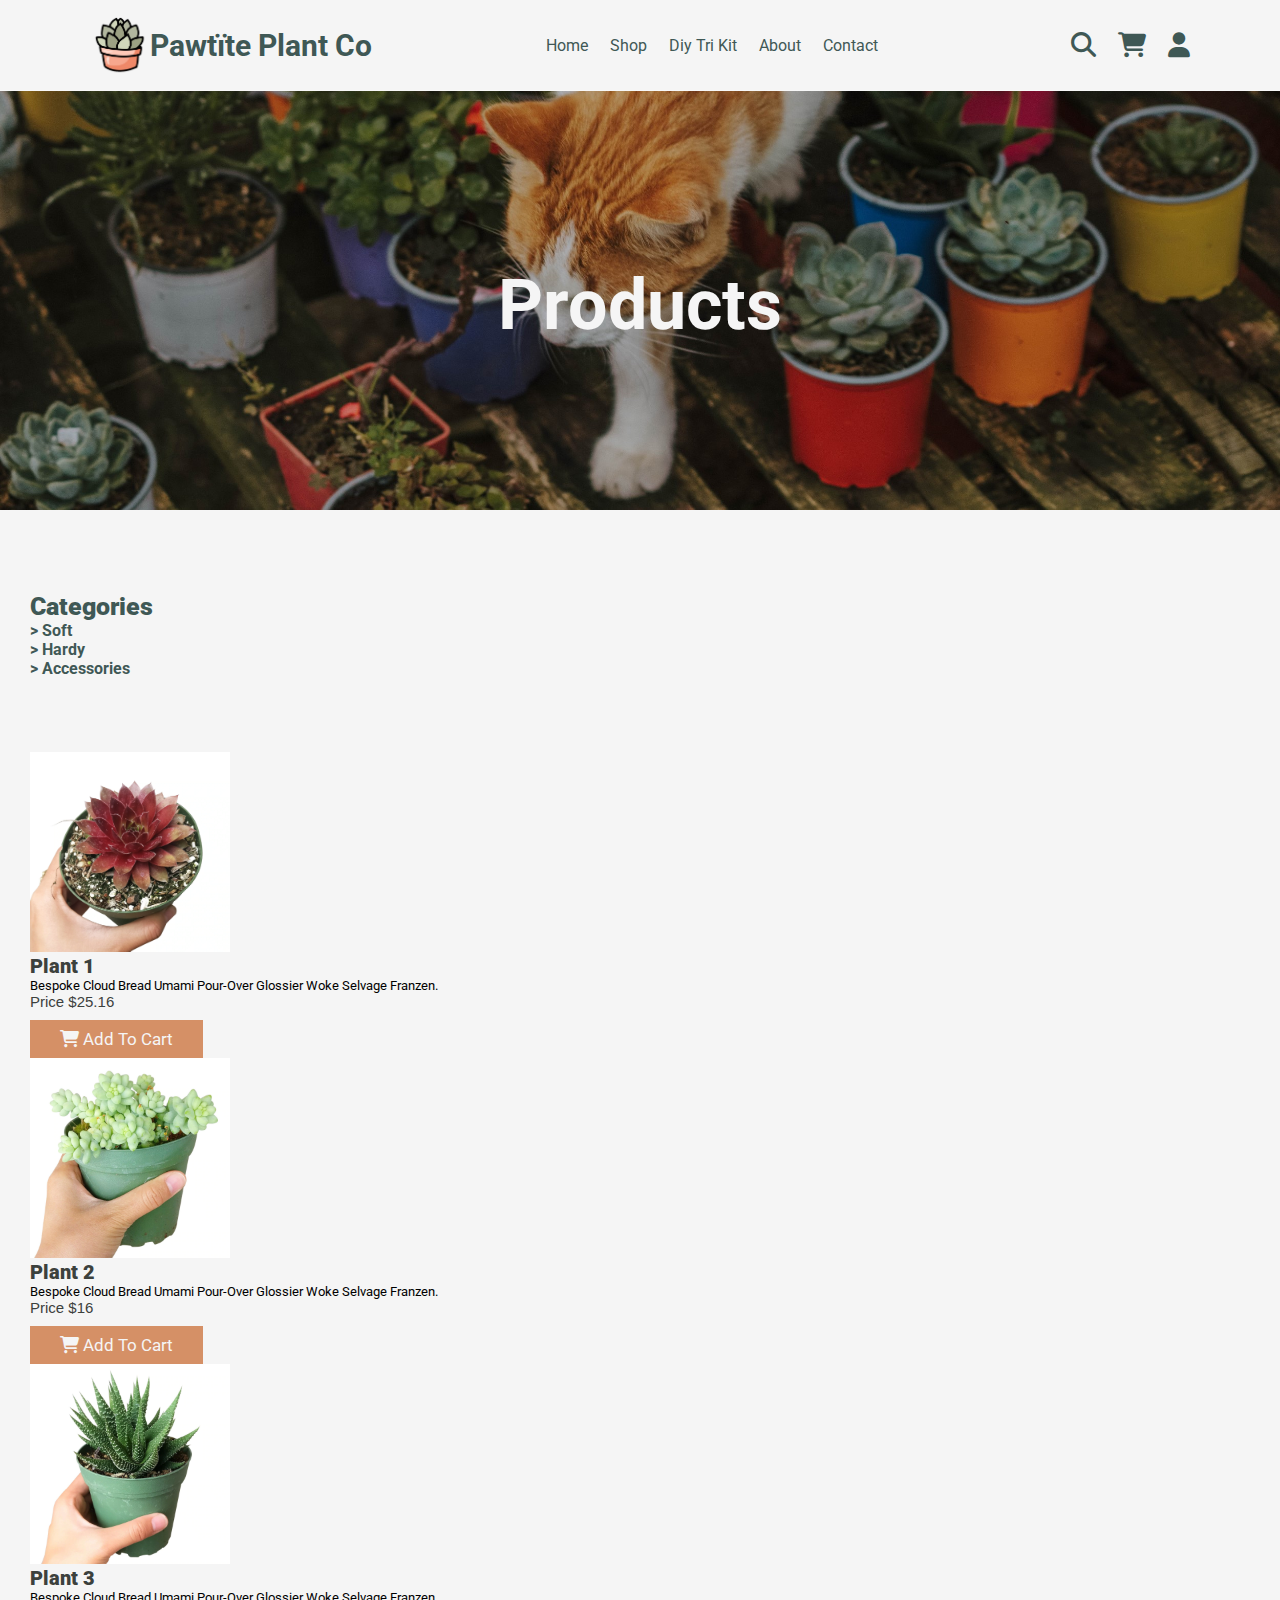
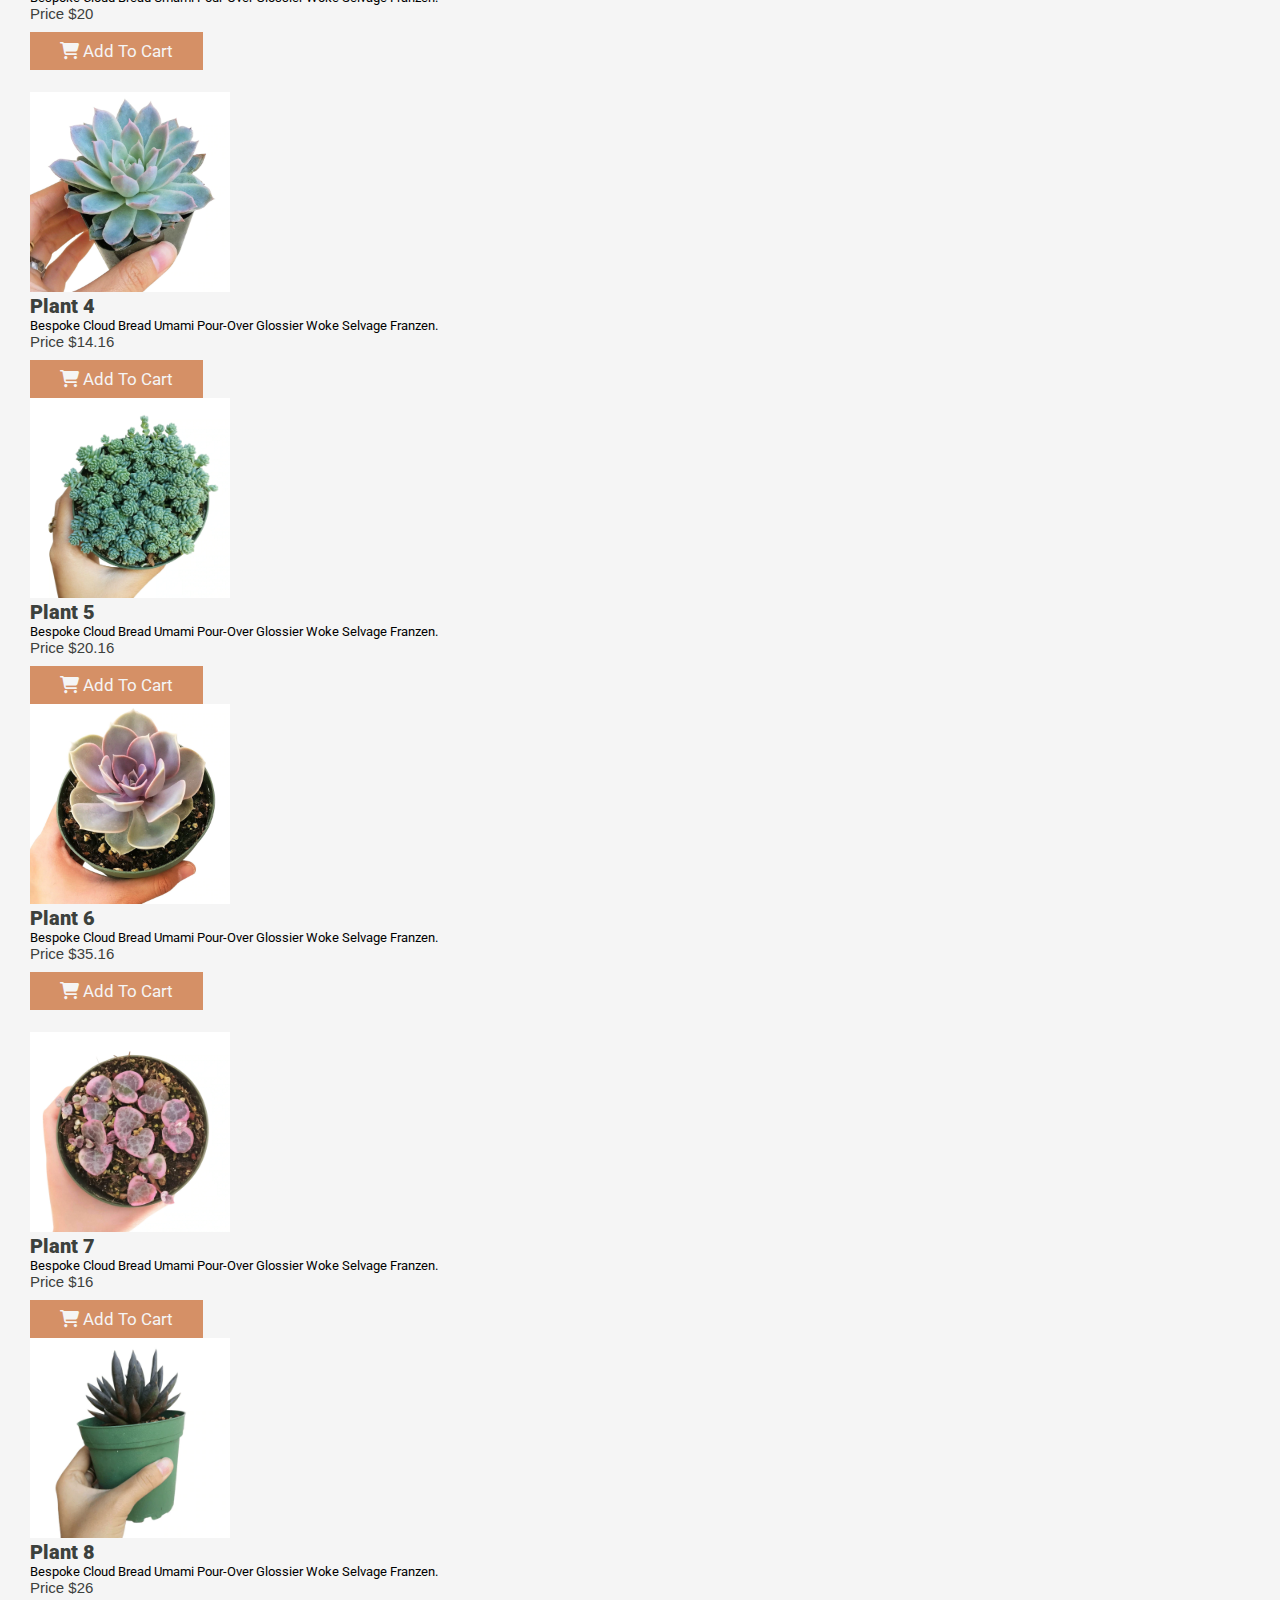
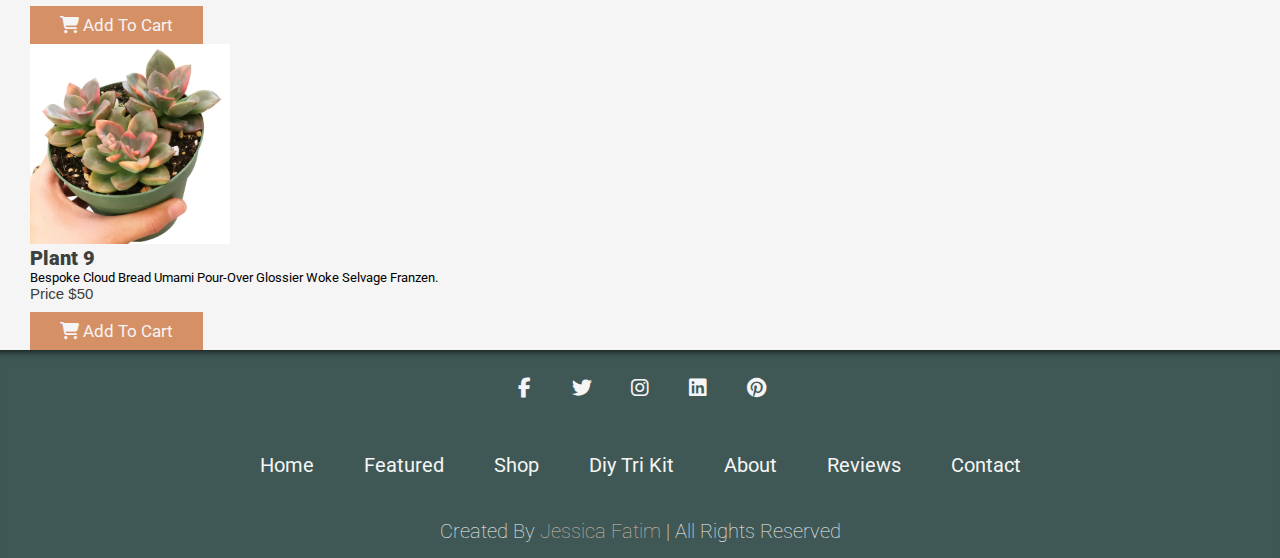
==== commit 6417fea4: "fixed formatting and made img changes" ====
--- a/product.html
+++ b/product.html
@@ -192,6 +192,8 @@
 </div>
 <!--login form ends-->
 
+<!-- product page starts -->
+
     <section class="banner">
         <h1 class="banner-text">Products</h1>
     </section>
@@ -363,6 +365,10 @@
 					<!-- Sorting by <div class="row"> -->
 				</div>
             </section>
+
+<!-- product page ends -->
+
+
 <!-- footer section starts  -->
 
 <footer class="footer">
--- a/styles/style.css
+++ b/styles/style.css
@@ -104,6 +104,7 @@
     align-items: center;
     color:var(--main-text);
     font-size: 3rem;
+    font-weight: bold;
 }
 
 .header .navbar a{
@@ -177,6 +178,7 @@
 .header .search-bar-container label:hover{
     color:var(--soft-amber);
 }
+
 /* loginform */
 .login-form-container{
     position: fixed;
@@ -262,6 +264,8 @@
 }
 /* loginformend */
 
+/* cart menu start */
+
 .header .cart-items-container{
     position: absolute;
     top:100%; right: -100%;
@@ -283,16 +287,16 @@
     gap:1.5rem;
 }
 
-.header .cart-items-container .cart-item .fas fa-times{
+.header .cart-items-container .cart-item .fa-times{
     position: absolute;
     top:1rem; right: 1rem;
     font-size: 2rem;
     cursor: pointer;
-    color: var(--black);
-}
-
-.header .cart-items-container .cart-item .fas fa-times:hover{
-    color:var(--main-color);
+    color: var(--main-text);
+}
+
+.header .cart-items-container .cart-item .fa-times:hover{
+    color:var(--soft-amber);
 }
 
 .header .cart-items-container .cart-item img{
@@ -338,7 +342,6 @@
     background-image:linear-gradient(to bottom, transparent, rgba(0,0,0,0.7));
   }
 
-
 .carousel-caption{
     right: 0;
     left: 50%;
@@ -429,11 +432,11 @@
 
 .about .row .image{
     flex:1 1 45rem;
-
 }
 
 .about .row .image img{
     width: 100%;
+
     padding: 1.5rem;
     padding-top: 2.5rem;
     padding-bottom: 2.5rem;
@@ -488,7 +491,7 @@
 .featured .box-container .box .price{
     color: var(--soft-amber);
     font-size: 2.5rem;
-    padding:.5rem 0;
+    padding: .5rem 0;
 }
 
 .featured .box-container .box .price span{
@@ -588,6 +591,7 @@
 }
 
 .contact .row form .inputBox span{
+
     color: var(--main-text);
     font-size: 2rem;
     padding-left: 2rem;
@@ -606,6 +610,7 @@
     cursor: pointer;
     position : relative;
     margin-bottom: 5rem;
+
     width: 100%;
   }
   
@@ -710,8 +715,6 @@
 
 /* registration form */
 
-
-
 /* media queries  */
 @media (min-width:991px){
     #home{
@@ -767,6 +770,13 @@
         margin:1.5rem;
         padding:.5rem;
         font-size: 2rem;
+        /* position: relative; */ 
+    }
+
+    .header .navbar .d-block{
+        height: 120rem;
+        /* height: 80%; */
+        /* padding-bottom: 100%; */
     }
 
     .header .navbar .d-block{
